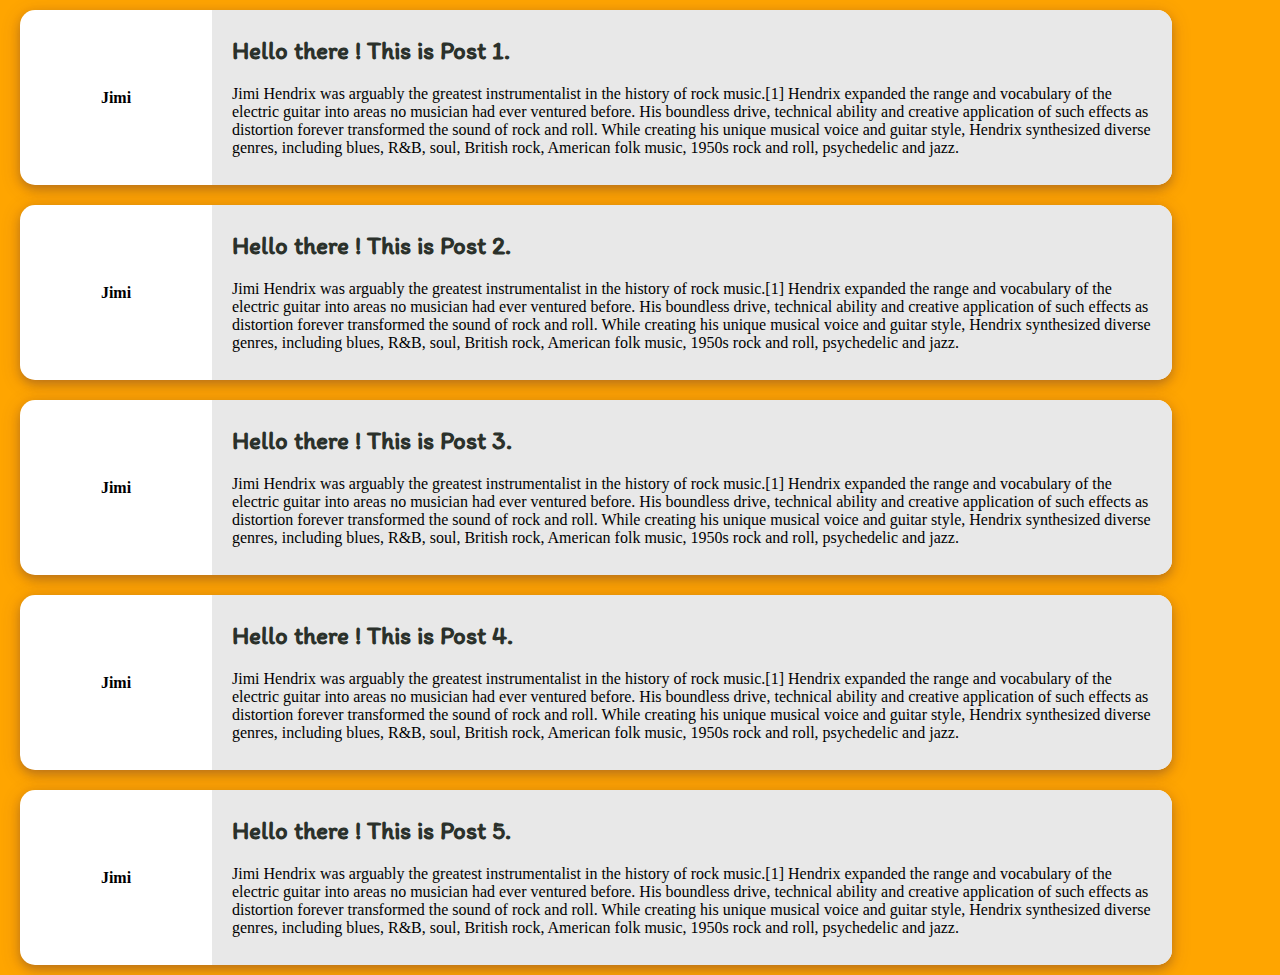
==== html/bloglist.html @ daf9fbc3 "Initial Project Stub" ====
<!DOCTYPE html>
<html>

<head>
    <link href='..\css\bloglist.css' rel='stylesheet' type='text/css'>    
    <link href='..\css\header.css' rel='stylesheet' type='text/css'>
    <link href='..\css\font.css' rel='stylesheet' type='text/css'>
    <link rel="stylesheet" href="..\font-awesome-4.7.0/css/font-awesome.min.css">
    <style>
    </style>
</head>
<body>
    <div id="main-container-div">
        <div class="header">
                                
            <!-- Insert code for Sign Up, Sign In button here. 
                 Add code for "ScriBBler" heading and the sub-heading -->

        </div>
    </div>
    <div>

        <!-- Insert code for Sign In modal here -->

    </div>

    <div>

        <!-- Insert code for Sign Up modal here -->

    </div>

    <div class="allPostsContainer">
    <div class="post">
        <div class="post-left">
            <p class="post-username">Jimi</p>
        </div>
        <div class="post-content">

            <!-- Insert code for Trash icon here -->

            <p class="post-title">Hello there ! This is Post 1. </p>
            <p class="post-desc">Jimi Hendrix was arguably the greatest instrumentalist in the history of rock music.[1] Hendrix expanded the range and vocabulary of the electric guitar into areas no musician had ever ventured before. His boundless drive, technical ability and creative application of such effects as distortion forever transformed the sound of rock and roll. While creating his unique musical voice and guitar style, Hendrix synthesized diverse genres, including blues, R&B, soul, British rock, American folk music, 1950s rock and roll, psychedelic and jazz.</p>

            <!-- Insert code for ... icon here -->

        </div>
    </div>

    <div class="post">
        <div class="post-left">
            <p class="post-username">Jimi</p>
        </div>
        <div class="post-content">

                <!-- Insert code for Trash icon here -->

                <p class="post-title">Hello there ! This is Post 2. </p>
                <p class="post-desc">Jimi Hendrix was arguably the greatest instrumentalist in the history of rock music.[1] Hendrix expanded the range and vocabulary of the electric guitar into areas no musician had ever ventured before. His boundless drive, technical ability and creative application of such effects as distortion forever transformed the sound of rock and roll. While creating his unique musical voice and guitar style, Hendrix synthesized diverse genres, including blues, R&B, soul, British rock, American folk music, 1950s rock and roll, psychedelic and jazz.</p>

            
            <!-- Insert code for ... icon here -->
        </div>
    </div>


    <div class="post">
        <div class="post-left">
            <p class="post-username">Jimi</p>
        </div>
        <div class="post-content">

            <!-- Insert code for Trash icon here -->

                <p class="post-title">Hello there ! This is Post 3. </p>
                <p class="post-desc">Jimi Hendrix was arguably the greatest instrumentalist in the history of rock music.[1] Hendrix expanded the range and vocabulary of the electric guitar into areas no musician had ever ventured before. His boundless drive, technical ability and creative application of such effects as distortion forever transformed the sound of rock and roll. While creating his unique musical voice and guitar style, Hendrix synthesized diverse genres, including blues, R&B, soul, British rock, American folk music, 1950s rock and roll, psychedelic and jazz.</p>

            <!-- Insert code for ... icon here -->

        </div>
    </div>
    <div class="post">
        <div class="post-left">
            <p class="post-username">Jimi</p>
        </div>
        <div class="post-content">

            <!-- Insert code for Trash icon here -->

                <p class="post-title">Hello there ! This is Post 4. </p>
                <p class="post-desc">Jimi Hendrix was arguably the greatest instrumentalist in the history of rock music.[1] Hendrix expanded the range and vocabulary of the electric guitar into areas no musician had ever ventured before. His boundless drive, technical ability and creative application of such effects as distortion forever transformed the sound of rock and roll. While creating his unique musical voice and guitar style, Hendrix synthesized diverse genres, including blues, R&B, soul, British rock, American folk music, 1950s rock and roll, psychedelic and jazz.</p>

            <!-- Insert code for ... icon here -->

        </div>
    </div>
    <div class="post">
            <div class="post-left">
                <p class="post-username">Jimi</p>
            </div>
            <div class="post-content">

                <!-- Insert code for Trash icon here -->

                    <p class="post-title">Hello there ! This is Post 5. </p>
                    <p class="post-desc">Jimi Hendrix was arguably the greatest instrumentalist in the history of rock music.[1] Hendrix expanded the range and vocabulary of the electric guitar into areas no musician had ever ventured before. His boundless drive, technical ability and creative application of such effects as distortion forever transformed the sound of rock and roll. While creating his unique musical voice and guitar style, Hendrix synthesized diverse genres, including blues, R&B, soul, British rock, American folk music, 1950s rock and roll, psychedelic and jazz.</p>
                
                <!-- Insert code for ... icon here -->
            
            </div>
        </div>

        <div>

            <!-- Insert code for delete modal here -->
            
        </div>
        
</div>
    <script src="..\js\bloglist.js">  </script>
    <script src="..\js\header.js"> </script>
</body>

</html>
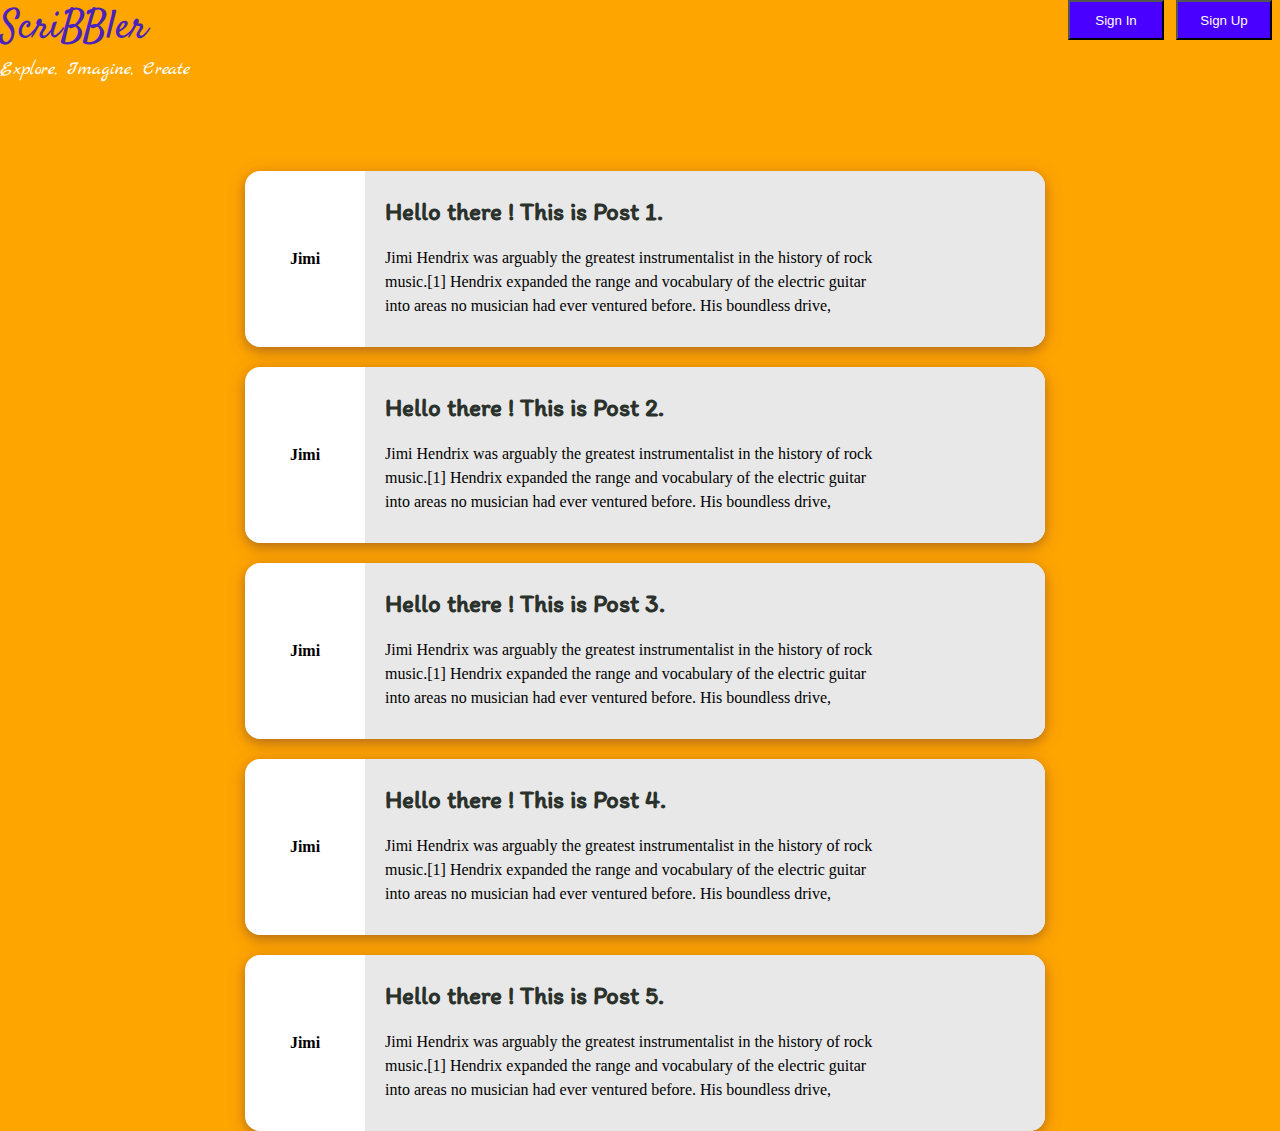
==== commit 8f7e807a: "Icons yet to be added, most of the work hopefully done" ====
--- a/html/bloglist.html
+++ b/html/bloglist.html
@@ -2,122 +2,203 @@
 <html>
 
 <head>
-    <link href='..\css\bloglist.css' rel='stylesheet' type='text/css'>    
+    <link href='..\css\bloglist.css' rel='stylesheet' type='text/css'>
     <link href='..\css\header.css' rel='stylesheet' type='text/css'>
     <link href='..\css\font.css' rel='stylesheet' type='text/css'>
     <link rel="stylesheet" href="..\font-awesome-4.7.0/css/font-awesome.min.css">
     <style>
     </style>
 </head>
+
 <body>
     <div id="main-container-div">
         <div class="header">
-                                
             <!-- Insert code for Sign Up, Sign In button here. 
                  Add code for "ScriBBler" heading and the sub-heading -->
-
-        </div>
-    </div>
-    <div>
-
+            <section class="align-left">
+                <h1 class="heading">ScriBBler</h1>
+                <h3 class="sub-heading">Explore, Imagine, Create</h3>
+            </section>
+            <section class="align-right">
+                <button onclick="showModal('sign-in-modal')">Sign In</button>
+                <button onclick="showModal('sign-up-modal')">Sign Up</button>
+            </section>
+        </div>
+    </div>
+    <div class="modal-background" id="sign-up-modal">
+        <!-- Insert code for Sign Up modal here -->
+        <div class="modal-content">
+            <span class="close" onclick="closeModal(this)">&times;</span>
+            <h1 class="modal-heading">Get Started</h1>
+            <hr>
+            <form class="form">
+                <div class="form-group">
+                    <label for="name">
+                        Full Name
+                    </label>
+                    <input type="text" placeholder="Enter Full Name" name="name" required />
+                </div>
+                <div class="form-group">
+                    <label for="username">
+                        Username
+                    </label>
+                    <input type="text" placeholder="Enter Username" name="username" required />
+                </div>
+                <div class="form-group">
+                    <label for="password">
+                        Password
+                    </label>
+                    <input type="password" placeholder="Enter Password" name="password" required />
+                </div>
+                <div class="form-group">
+                    <label for="confirmPassword">
+                        Confirm Password
+                    </label>
+                    <input type="password" placeholder="Confirm Password" name="confirmPassword" required />
+                </div>
+                <input type="submit" value="Sign Up" />
+            </form>
+        </div>
+    </div>
+    <div class="modal-background" id="sign-in-modal">
         <!-- Insert code for Sign In modal here -->
-
-    </div>
-
-    <div>
-
-        <!-- Insert code for Sign Up modal here -->
-
+        <div class="modal-content">
+            <span class="close" onclick="closeModal(this)">&times;</span>
+            <h1 class="modal-heading">Welcome Back!</h1>
+            <hr>
+            <form class="form">
+                <div class="form-group">
+                    <label for="username">
+                        Username
+                    </label>
+                    <input type="text" placeholder="Enter Username" name="username" required />
+                </div>
+                <div class="form-group">
+                    <label for="password">
+                        Password
+                    </label>
+                    <input type="password" placeholder="Enter Password" name="password" required />
+                </div>
+                <input type="submit" value="Sign In" />
+            </form>
+            <p style="color:black;text-align: center"><b>Not a member? <a href=# style="text-decoration: none" onclick="(()=>{closeModal(this.parentElement.parentElement);showModal('sign-up-modal');})()">Sign
+                        up</a></b></p>
+        </div>
     </div>
 
     <div class="allPostsContainer">
-    <div class="post">
-        <div class="post-left">
-            <p class="post-username">Jimi</p>
-        </div>
-        <div class="post-content">
-
-            <!-- Insert code for Trash icon here -->
-
-            <p class="post-title">Hello there ! This is Post 1. </p>
-            <p class="post-desc">Jimi Hendrix was arguably the greatest instrumentalist in the history of rock music.[1] Hendrix expanded the range and vocabulary of the electric guitar into areas no musician had ever ventured before. His boundless drive, technical ability and creative application of such effects as distortion forever transformed the sound of rock and roll. While creating his unique musical voice and guitar style, Hendrix synthesized diverse genres, including blues, R&B, soul, British rock, American folk music, 1950s rock and roll, psychedelic and jazz.</p>
-
-            <!-- Insert code for ... icon here -->
-
-        </div>
-    </div>
-
-    <div class="post">
-        <div class="post-left">
-            <p class="post-username">Jimi</p>
-        </div>
-        <div class="post-content">
+        <div class="post">
+            <div class="post-left">
+                <p class="post-username">Jimi</p>
+            </div>
+            <div class="post-content">
+
+                <!-- Insert code for Trash icon here -->
+
+                <p class="post-title">Hello there ! This is Post 1. </p>
+                <p class="post-desc">Jimi Hendrix was arguably the greatest instrumentalist in the history of rock
+                    music.[1] Hendrix expanded the range and vocabulary of the electric guitar into areas no musician
+                    had ever ventured before. His boundless drive, technical ability and creative application of such
+                    effects as distortion forever transformed the sound of rock and roll. While creating his unique
+                    musical voice and guitar style, Hendrix synthesized diverse genres, including blues, R&B, soul,
+                    British rock, American folk music, 1950s rock and roll, psychedelic and jazz.</p>
+
+                <!-- Insert code for ... icon here -->
+
+            </div>
+        </div>
+
+        <div class="post">
+            <div class="post-left">
+                <p class="post-username">Jimi</p>
+            </div>
+            <div class="post-content">
 
                 <!-- Insert code for Trash icon here -->
 
                 <p class="post-title">Hello there ! This is Post 2. </p>
-                <p class="post-desc">Jimi Hendrix was arguably the greatest instrumentalist in the history of rock music.[1] Hendrix expanded the range and vocabulary of the electric guitar into areas no musician had ever ventured before. His boundless drive, technical ability and creative application of such effects as distortion forever transformed the sound of rock and roll. While creating his unique musical voice and guitar style, Hendrix synthesized diverse genres, including blues, R&B, soul, British rock, American folk music, 1950s rock and roll, psychedelic and jazz.</p>
-
-            
-            <!-- Insert code for ... icon here -->
-        </div>
-    </div>
-
-
-    <div class="post">
-        <div class="post-left">
-            <p class="post-username">Jimi</p>
-        </div>
-        <div class="post-content">
-
-            <!-- Insert code for Trash icon here -->
+                <p class="post-desc">Jimi Hendrix was arguably the greatest instrumentalist in the history of rock
+                    music.[1] Hendrix expanded the range and vocabulary of the electric guitar into areas no musician
+                    had ever ventured before. His boundless drive, technical ability and creative application of such
+                    effects as distortion forever transformed the sound of rock and roll. While creating his unique
+                    musical voice and guitar style, Hendrix synthesized diverse genres, including blues, R&B, soul,
+                    British rock, American folk music, 1950s rock and roll, psychedelic and jazz.</p>
+
+
+                <!-- Insert code for ... icon here -->
+            </div>
+        </div>
+
+
+        <div class="post">
+            <div class="post-left">
+                <p class="post-username">Jimi</p>
+            </div>
+            <div class="post-content">
+
+                <!-- Insert code for Trash icon here -->
 
                 <p class="post-title">Hello there ! This is Post 3. </p>
-                <p class="post-desc">Jimi Hendrix was arguably the greatest instrumentalist in the history of rock music.[1] Hendrix expanded the range and vocabulary of the electric guitar into areas no musician had ever ventured before. His boundless drive, technical ability and creative application of such effects as distortion forever transformed the sound of rock and roll. While creating his unique musical voice and guitar style, Hendrix synthesized diverse genres, including blues, R&B, soul, British rock, American folk music, 1950s rock and roll, psychedelic and jazz.</p>
-
-            <!-- Insert code for ... icon here -->
-
-        </div>
-    </div>
-    <div class="post">
-        <div class="post-left">
-            <p class="post-username">Jimi</p>
-        </div>
-        <div class="post-content">
-
-            <!-- Insert code for Trash icon here -->
+                <p class="post-desc">Jimi Hendrix was arguably the greatest instrumentalist in the history of rock
+                    music.[1] Hendrix expanded the range and vocabulary of the electric guitar into areas no musician
+                    had ever ventured before. His boundless drive, technical ability and creative application of such
+                    effects as distortion forever transformed the sound of rock and roll. While creating his unique
+                    musical voice and guitar style, Hendrix synthesized diverse genres, including blues, R&B, soul,
+                    British rock, American folk music, 1950s rock and roll, psychedelic and jazz.</p>
+
+                <!-- Insert code for ... icon here -->
+
+            </div>
+        </div>
+        <div class="post">
+            <div class="post-left">
+                <p class="post-username">Jimi</p>
+            </div>
+            <div class="post-content">
+
+                <!-- Insert code for Trash icon here -->
 
                 <p class="post-title">Hello there ! This is Post 4. </p>
-                <p class="post-desc">Jimi Hendrix was arguably the greatest instrumentalist in the history of rock music.[1] Hendrix expanded the range and vocabulary of the electric guitar into areas no musician had ever ventured before. His boundless drive, technical ability and creative application of such effects as distortion forever transformed the sound of rock and roll. While creating his unique musical voice and guitar style, Hendrix synthesized diverse genres, including blues, R&B, soul, British rock, American folk music, 1950s rock and roll, psychedelic and jazz.</p>
-
-            <!-- Insert code for ... icon here -->
-
-        </div>
-    </div>
-    <div class="post">
-            <div class="post-left">
-                <p class="post-username">Jimi</p>
-            </div>
-            <div class="post-content">
-
-                <!-- Insert code for Trash icon here -->
-
-                    <p class="post-title">Hello there ! This is Post 5. </p>
-                    <p class="post-desc">Jimi Hendrix was arguably the greatest instrumentalist in the history of rock music.[1] Hendrix expanded the range and vocabulary of the electric guitar into areas no musician had ever ventured before. His boundless drive, technical ability and creative application of such effects as distortion forever transformed the sound of rock and roll. While creating his unique musical voice and guitar style, Hendrix synthesized diverse genres, including blues, R&B, soul, British rock, American folk music, 1950s rock and roll, psychedelic and jazz.</p>
-                
-                <!-- Insert code for ... icon here -->
-            
+                <p class="post-desc">Jimi Hendrix was arguably the greatest instrumentalist in the history of rock
+                    music.[1] Hendrix expanded the range and vocabulary of the electric guitar into areas no musician
+                    had ever ventured before. His boundless drive, technical ability and creative application of such
+                    effects as distortion forever transformed the sound of rock and roll. While creating his unique
+                    musical voice and guitar style, Hendrix synthesized diverse genres, including blues, R&B, soul,
+                    British rock, American folk music, 1950s rock and roll, psychedelic and jazz.</p>
+
+                <!-- Insert code for ... icon here -->
+
+            </div>
+        </div>
+        <div class="post">
+            <div class="post-left">
+                <p class="post-username">Jimi</p>
+            </div>
+            <div class="post-content">
+
+                <!-- Insert code for Trash icon here -->
+
+                <p class="post-title">Hello there ! This is Post 5. </p>
+                <p class="post-desc">Jimi Hendrix was arguably the greatest instrumentalist in the history of rock
+                    music.[1] Hendrix expanded the range and vocabulary of the electric guitar into areas no musician
+                    had ever ventured before. His boundless drive, technical ability and creative application of such
+                    effects as distortion forever transformed the sound of rock and roll. While creating his unique
+                    musical voice and guitar style, Hendrix synthesized diverse genres, including blues, R&B, soul,
+                    British rock, American folk music, 1950s rock and roll, psychedelic and jazz.</p>
+
+                <!-- Insert code for ... icon here -->
+
             </div>
         </div>
 
         <div>
 
             <!-- Insert code for delete modal here -->
-            
-        </div>
-        
-</div>
-    <script src="..\js\bloglist.js">  </script>
+
+        </div>
+
+    </div>
+    <script src="..\js\bloglist.js"> </script>
     <script src="..\js\header.js"> </script>
 </body>
 
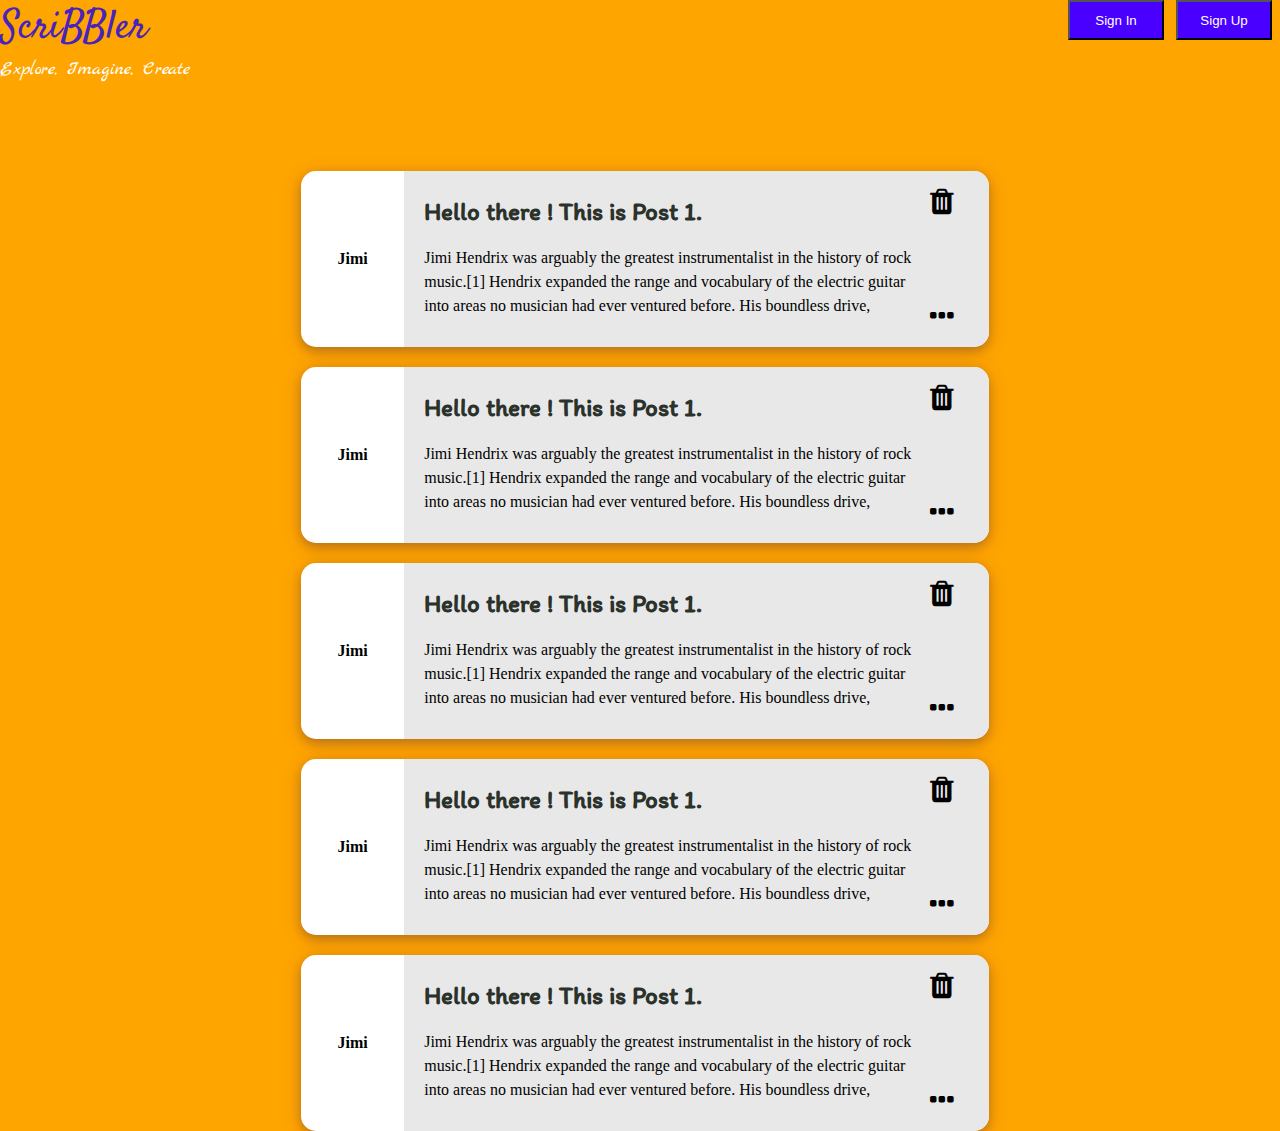
==== commit 46cb7be2: "Added alert modals js reused from header.js" ====
--- a/html/bloglist.html
+++ b/html/bloglist.html
@@ -94,107 +94,109 @@
             <div class="post-content">
 
                 <!-- Insert code for Trash icon here -->
-
-                <p class="post-title">Hello there ! This is Post 1. </p>
-                <p class="post-desc">Jimi Hendrix was arguably the greatest instrumentalist in the history of rock
-                    music.[1] Hendrix expanded the range and vocabulary of the electric guitar into areas no musician
-                    had ever ventured before. His boundless drive, technical ability and creative application of such
-                    effects as distortion forever transformed the sound of rock and roll. While creating his unique
-                    musical voice and guitar style, Hendrix synthesized diverse genres, including blues, R&B, soul,
-                    British rock, American folk music, 1950s rock and roll, psychedelic and jazz.</p>
-
-                <!-- Insert code for ... icon here -->
-
-            </div>
-        </div>
-
-        <div class="post">
-            <div class="post-left">
-                <p class="post-username">Jimi</p>
-            </div>
-            <div class="post-content">
-
-                <!-- Insert code for Trash icon here -->
-
-                <p class="post-title">Hello there ! This is Post 2. </p>
-                <p class="post-desc">Jimi Hendrix was arguably the greatest instrumentalist in the history of rock
-                    music.[1] Hendrix expanded the range and vocabulary of the electric guitar into areas no musician
-                    had ever ventured before. His boundless drive, technical ability and creative application of such
-                    effects as distortion forever transformed the sound of rock and roll. While creating his unique
-                    musical voice and guitar style, Hendrix synthesized diverse genres, including blues, R&B, soul,
-                    British rock, American folk music, 1950s rock and roll, psychedelic and jazz.</p>
-
-
-                <!-- Insert code for ... icon here -->
-            </div>
-        </div>
-
-
-        <div class="post">
-            <div class="post-left">
-                <p class="post-username">Jimi</p>
-            </div>
-            <div class="post-content">
-
-                <!-- Insert code for Trash icon here -->
-
-                <p class="post-title">Hello there ! This is Post 3. </p>
-                <p class="post-desc">Jimi Hendrix was arguably the greatest instrumentalist in the history of rock
-                    music.[1] Hendrix expanded the range and vocabulary of the electric guitar into areas no musician
-                    had ever ventured before. His boundless drive, technical ability and creative application of such
-                    effects as distortion forever transformed the sound of rock and roll. While creating his unique
-                    musical voice and guitar style, Hendrix synthesized diverse genres, including blues, R&B, soul,
-                    British rock, American folk music, 1950s rock and roll, psychedelic and jazz.</p>
-
-                <!-- Insert code for ... icon here -->
-
-            </div>
-        </div>
-        <div class="post">
-            <div class="post-left">
-                <p class="post-username">Jimi</p>
-            </div>
-            <div class="post-content">
-
-                <!-- Insert code for Trash icon here -->
-
-                <p class="post-title">Hello there ! This is Post 4. </p>
-                <p class="post-desc">Jimi Hendrix was arguably the greatest instrumentalist in the history of rock
-                    music.[1] Hendrix expanded the range and vocabulary of the electric guitar into areas no musician
-                    had ever ventured before. His boundless drive, technical ability and creative application of such
-                    effects as distortion forever transformed the sound of rock and roll. While creating his unique
-                    musical voice and guitar style, Hendrix synthesized diverse genres, including blues, R&B, soul,
-                    British rock, American folk music, 1950s rock and roll, psychedelic and jazz.</p>
-
-                <!-- Insert code for ... icon here -->
-
-            </div>
-        </div>
-        <div class="post">
-            <div class="post-left">
-                <p class="post-username">Jimi</p>
-            </div>
-            <div class="post-content">
-
-                <!-- Insert code for Trash icon here -->
-
-                <p class="post-title">Hello there ! This is Post 5. </p>
-                <p class="post-desc">Jimi Hendrix was arguably the greatest instrumentalist in the history of rock
-                    music.[1] Hendrix expanded the range and vocabulary of the electric guitar into areas no musician
-                    had ever ventured before. His boundless drive, technical ability and creative application of such
-                    effects as distortion forever transformed the sound of rock and roll. While creating his unique
-                    musical voice and guitar style, Hendrix synthesized diverse genres, including blues, R&B, soul,
-                    British rock, American folk music, 1950s rock and roll, psychedelic and jazz.</p>
-
-                <!-- Insert code for ... icon here -->
-
-            </div>
-        </div>
-
-        <div>
-
-            <!-- Insert code for delete modal here -->
-
+                <i class="fa fa-trash post-icon" aria-hidden="true" style="margin: 15px;" onclick="showModal('delete-modal')"></i>
+                <p class="post-title">Hello there ! This is Post 1. </p>
+                <p class="post-desc">Jimi Hendrix was arguably the greatest instrumentalist in the history of rock
+                    music.[1] Hendrix expanded the range and vocabulary of the electric guitar into areas no musician
+                    had ever ventured before. His boundless drive, technical ability and creative application of such
+                    effects as distortion forever transformed the sound of rock and roll. While creating his unique
+                    musical voice and guitar style, Hendrix synthesized diverse genres, including blues, R&B, soul,
+                    British rock, American folk music, 1950s rock and roll, psychedelic and jazz.</p>
+
+                <!-- Insert code for ... icon here -->
+                <i class="fa fa-ellipsis-h post-icon" aria-hidden="true" style="margin: -15px 15px 0 0;" onclick="redirect('post.html')"></i>
+            </div>
+        </div>
+
+        <div class="post">
+            <div class="post-left">
+                <p class="post-username">Jimi</p>
+            </div>
+            <div class="post-content">
+
+                <!-- Insert code for Trash icon here -->
+                <i class="fa fa-trash post-icon" aria-hidden="true" style="margin: 15px;" onclick="showModal('delete-modal')"></i>
+                <p class="post-title">Hello there ! This is Post 1. </p>
+                <p class="post-desc">Jimi Hendrix was arguably the greatest instrumentalist in the history of rock
+                    music.[1] Hendrix expanded the range and vocabulary of the electric guitar into areas no musician
+                    had ever ventured before. His boundless drive, technical ability and creative application of such
+                    effects as distortion forever transformed the sound of rock and roll. While creating his unique
+                    musical voice and guitar style, Hendrix synthesized diverse genres, including blues, R&B, soul,
+                    British rock, American folk music, 1950s rock and roll, psychedelic and jazz.</p>
+
+                <!-- Insert code for ... icon here -->
+                <i class="fa fa-ellipsis-h post-icon" aria-hidden="true" style="margin: -15px 15px 0 0;" onclick="redirect('post.html')"></i>
+            </div>
+        </div>
+
+
+        <div class="post">
+            <div class="post-left">
+                <p class="post-username">Jimi</p>
+            </div>
+            <div class="post-content">
+
+                <!-- Insert code for Trash icon here -->
+                <i class="fa fa-trash post-icon" aria-hidden="true" style="margin: 15px;" onclick="showModal('delete-modal')"></i>
+                <p class="post-title">Hello there ! This is Post 1. </p>
+                <p class="post-desc">Jimi Hendrix was arguably the greatest instrumentalist in the history of rock
+                    music.[1] Hendrix expanded the range and vocabulary of the electric guitar into areas no musician
+                    had ever ventured before. His boundless drive, technical ability and creative application of such
+                    effects as distortion forever transformed the sound of rock and roll. While creating his unique
+                    musical voice and guitar style, Hendrix synthesized diverse genres, including blues, R&B, soul,
+                    British rock, American folk music, 1950s rock and roll, psychedelic and jazz.</p>
+
+                <!-- Insert code for ... icon here -->
+                <i class="fa fa-ellipsis-h post-icon" aria-hidden="true" style="margin: -15px 15px 0 0;" onclick="redirect('post.html')"></i>
+            </div>
+        </div>
+        <div class="post">
+            <div class="post-left">
+                <p class="post-username">Jimi</p>
+            </div>
+            <div class="post-content">
+
+                <!-- Insert code for Trash icon here -->
+                <i class="fa fa-trash post-icon" aria-hidden="true" style="margin: 15px;" onclick="showModal('delete-modal')"></i>
+                <p class="post-title">Hello there ! This is Post 1. </p>
+                <p class="post-desc">Jimi Hendrix was arguably the greatest instrumentalist in the history of rock
+                    music.[1] Hendrix expanded the range and vocabulary of the electric guitar into areas no musician
+                    had ever ventured before. His boundless drive, technical ability and creative application of such
+                    effects as distortion forever transformed the sound of rock and roll. While creating his unique
+                    musical voice and guitar style, Hendrix synthesized diverse genres, including blues, R&B, soul,
+                    British rock, American folk music, 1950s rock and roll, psychedelic and jazz.</p>
+
+                <!-- Insert code for ... icon here -->
+                <i class="fa fa-ellipsis-h post-icon" aria-hidden="true" style="margin: -15px 15px 0 0;" onclick="redirect('post.html')"></i>
+            </div>
+        </div>
+        <div class="post">
+            <div class="post-left">
+                <p class="post-username">Jimi</p>
+            </div>
+            <div class="post-content">
+
+                <!-- Insert code for Trash icon here -->
+                <i class="fa fa-trash post-icon" aria-hidden="true" style="margin: 15px;" onclick="showModal('delete-modal')"></i>
+                <p class="post-title">Hello there ! This is Post 1. </p>
+                <p class="post-desc">Jimi Hendrix was arguably the greatest instrumentalist in the history of rock
+                    music.[1] Hendrix expanded the range and vocabulary of the electric guitar into areas no musician
+                    had ever ventured before. His boundless drive, technical ability and creative application of such
+                    effects as distortion forever transformed the sound of rock and roll. While creating his unique
+                    musical voice and guitar style, Hendrix synthesized diverse genres, including blues, R&B, soul,
+                    British rock, American folk music, 1950s rock and roll, psychedelic and jazz.</p>
+
+                <!-- Insert code for ... icon here -->
+                <i class="fa fa-ellipsis-h post-icon" aria-hidden="true" style="margin: -15px 15px 0 0;" onclick="redirect('post.html')"></i>
+            </div>
+        </div>
+
+        <div class="modal-background" id="delete-modal">
+            <div class="alert-modal">
+                <p class="modal-heading">Are you sure you want to delete this post?</p>
+                <button class="alert-btn" style="background: #b68fa4;">Yes</button>
+                <button class="alert-btn" style="background: #2fc462;" onclick="closeModal(this)">No</button>
+            </div>
         </div>
 
     </div>
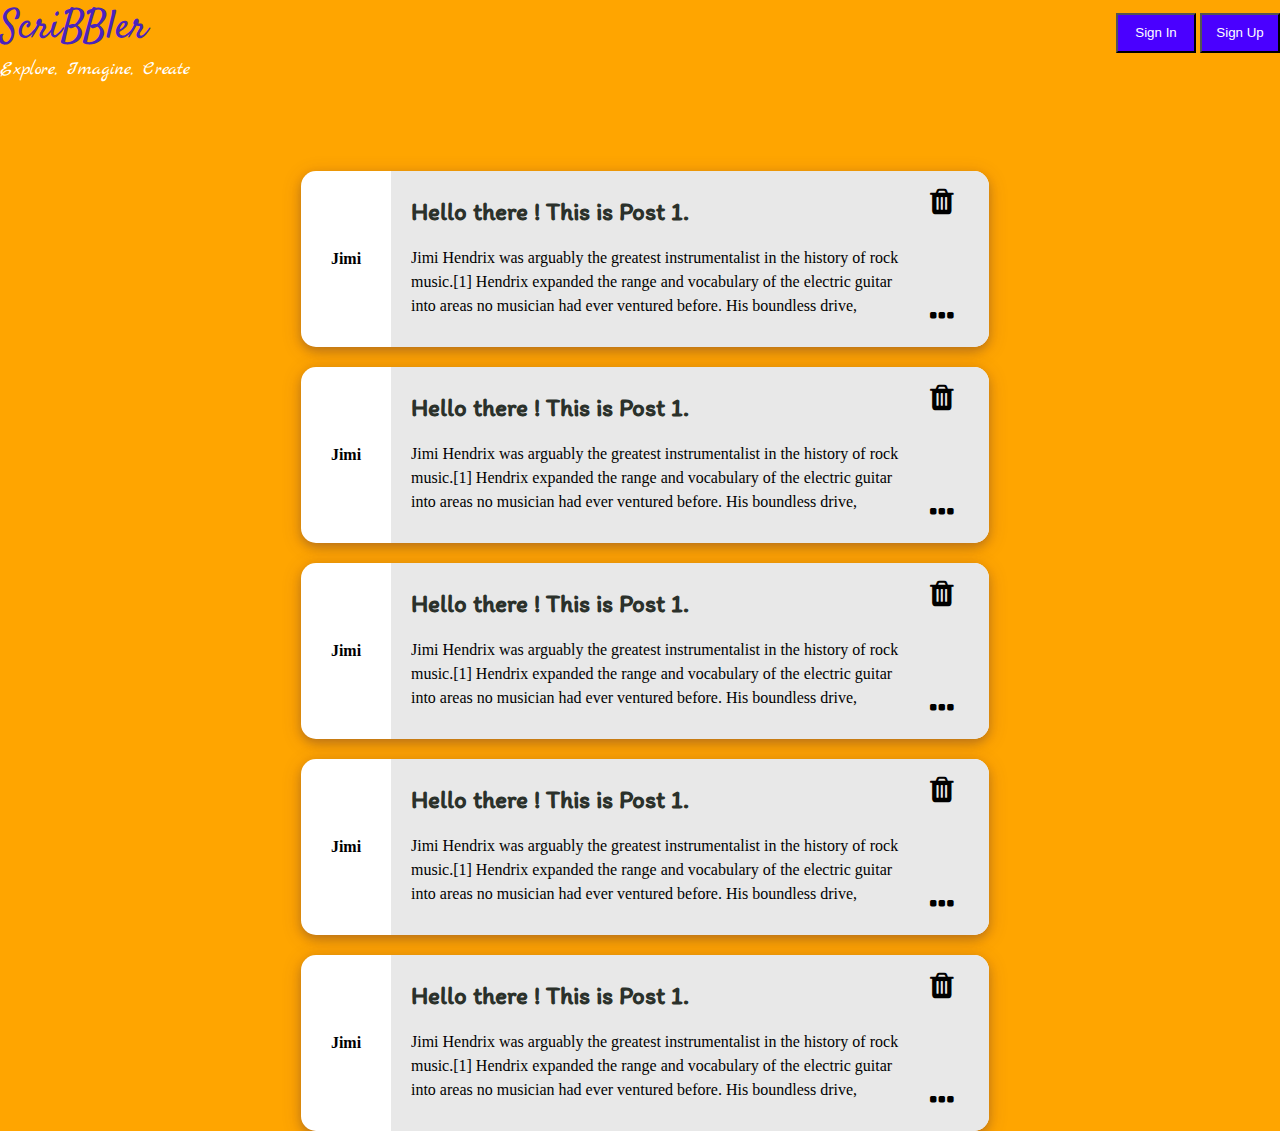
==== commit 2afb7b47: "made blogging page somewhat responsive" ====
--- a/html/bloglist.html
+++ b/html/bloglist.html
@@ -194,7 +194,7 @@
         <div class="modal-background" id="delete-modal">
             <div class="alert-modal">
                 <p class="modal-heading">Are you sure you want to delete this post?</p>
-                <button class="alert-btn" style="background: #b68fa4;">Yes</button>
+                <button class="alert-btn" style="background: #ff3039;">Yes</button>
                 <button class="alert-btn" style="background: #2fc462;" onclick="closeModal(this)">No</button>
             </div>
         </div>
